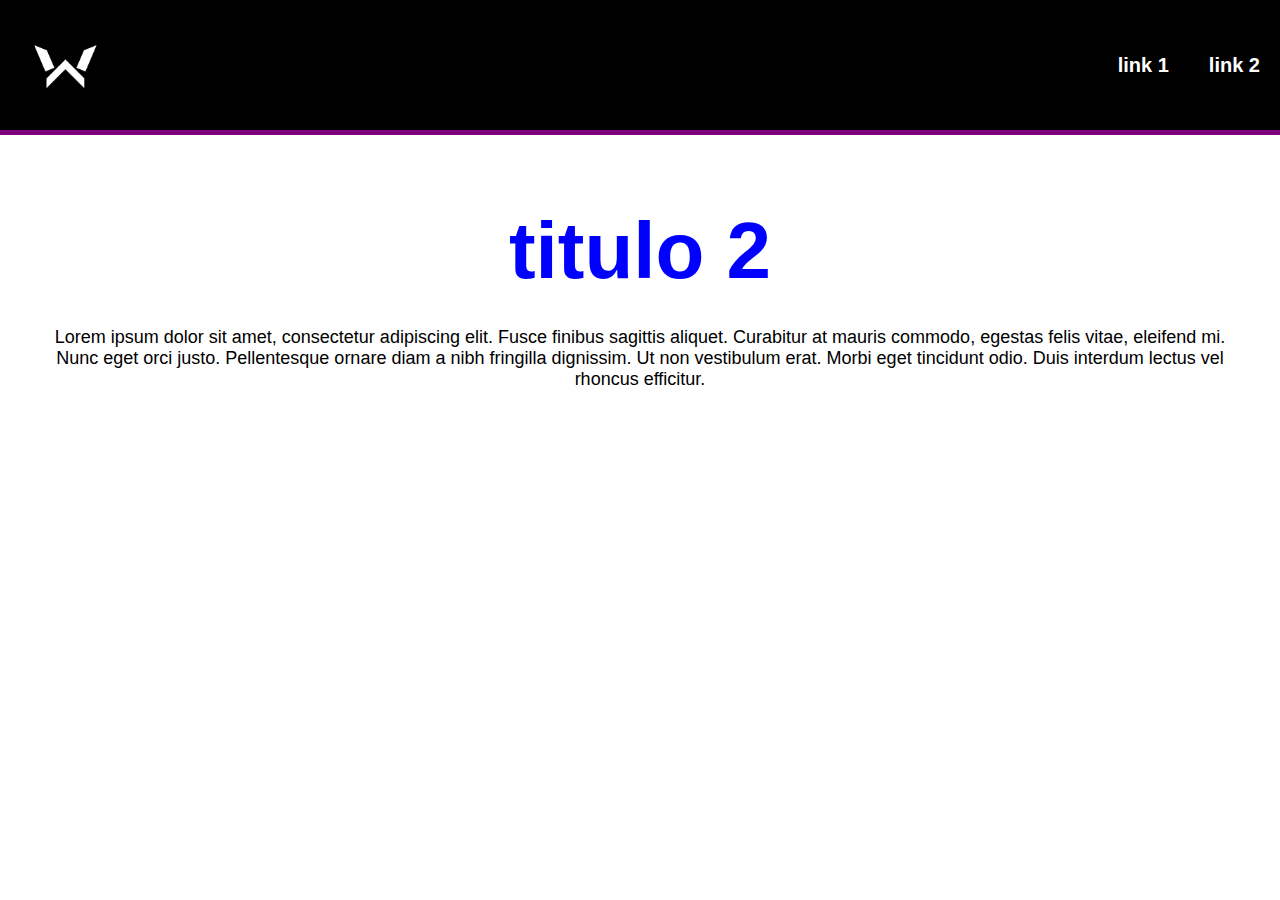
==== seccion-2.html @ e2574fad "crear segunda seccion e incrustar div" ====
<!DOCTYPE html>
<html lang="es">
<head>
    <meta charset="UTF-8">
    <meta http-equiv="X-UA-Compatible" content="IE=edge">
    <meta name="viewport" content="width=device-width, initial-scale=1.0">
    <title>Metrics</title>
    <link rel="stylesheet" href="./styles/index.css">

</head>
<body>
    <header class="navbar">
        <img src="./images/logo-w.png" alt="logotipo oficial W" class="navbar__logo">
        <nav class="navbar__nav">
            <ul class="navbar__list">
                <li class="navbar__item">
                    <a href="./index.html" class="navbar__link">link 1</a>  
                </li>
                <li class="navbar__item">
                    <a href="./seccion-2.html" class="navbar__link">link 2</a>
                </li>
            </ul>
        </nav>
    </header>

    <section class="content">
        <h1 class="title2">titulo 2</h1>
        <p class="description">Lorem ipsum dolor sit amet, consectetur adipiscing elit. Fusce finibus sagittis aliquet. Curabitur at mauris commodo, egestas felis vitae, eleifend mi. Nunc eget orci justo. Pellentesque ornare diam a nibh fringilla dignissim. Ut non vestibulum erat. Morbi eget tincidunt odio. Duis interdum lectus vel rhoncus efficitur.</p>
        <div class="flourish-embed flourish-radar" data-src="visualisation/11476429"><script src="https://public.flourish.studio/resources/embed.js"></script></div>
    
    </section>
    
</body>
</html>
---- styles/index.css ----
body {
    font-family: Arial, Helvetica, sans-serif;
    margin: 0px;
    padding: 0px;

}

h1 {
    font-size: 80px;
    margin-bottom: 30px;
    margin-top: 10px;
    text-align: center;

}

.navbar {
    border-bottom: 5px solid purple; 
    display: flex;
    justify-content: space-between;
    background-color: black;
}

.navbar__logo {
max-width: 90px;
margin-left: 20px;
margin-top: 20px;
margin-bottom: 20px;
}

.navbar__nav{

}

.navbar__list{
display: flex;
align-items: center;
height: 100%;
list-style: none;
margin: 0;
padding: 0;
}

.navbar__item{
margin-right: 20px;
margin-left: 20px;
}

.navbar__link{
text-decoration: none;
color: white;
font-size: 20px;
font-weight: bold;
}

.description {
    font-size: 18px;
    margin: 0;
    margin-bottom: 60px;
    text-align: center;

}

.content{
    max-width: 1200px;
    margin:auto;
    margin-top: 50px;
    padding: 10px;
    margin-bottom: 120px;
}

.title2{
    color:blue;
}
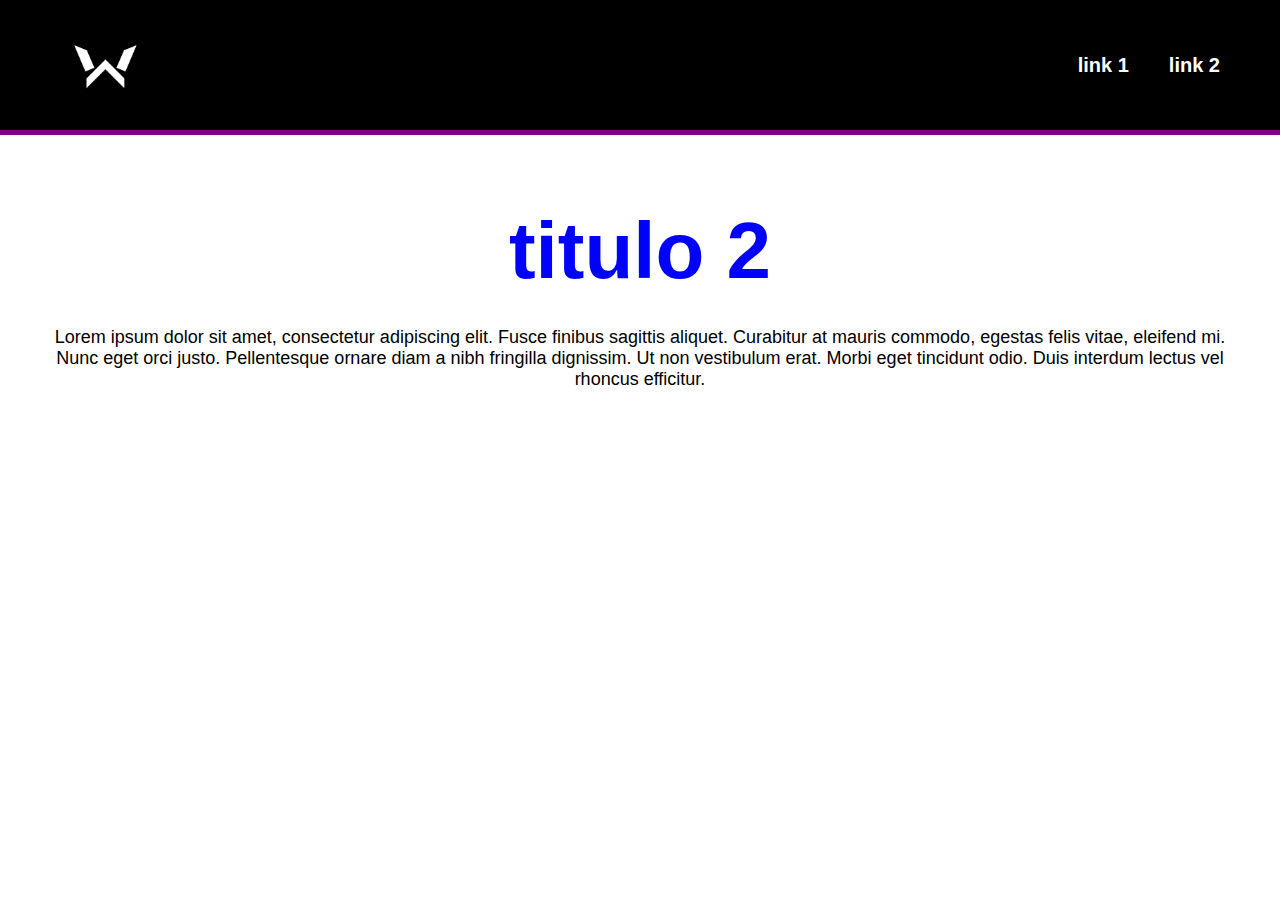
==== commit 0465c12a: "ajuste de navbaren ambas  paginas al centro de la pantalla" ====
--- a/seccion-2.html
+++ b/seccion-2.html
@@ -10,18 +10,21 @@
 </head>
 <body>
     <header class="navbar">
-        <img src="./images/logo-w.png" alt="logotipo oficial W" class="navbar__logo">
-        <nav class="navbar__nav">
-            <ul class="navbar__list">
-                <li class="navbar__item">
-                    <a href="./index.html" class="navbar__link">link 1</a>  
-                </li>
-                <li class="navbar__item">
-                    <a href="./seccion-2.html" class="navbar__link">link 2</a>
-                </li>
-            </ul>
-        </nav>
+        <div class="navbar__box">
+            <img src="./images/logo-w.png" alt="logotipo oficial W" class="navbar__logo">
+            <nav class="navbar__nav">
+                <ul class="navbar__list">
+                    <li class="navbar__item">
+                        <a href="./index.html" class="navbar__link">link 1</a>  
+                    </li>
+                    <li class="navbar__item">
+                        <a href="./seccion-2.html" class="navbar__link">link 2</a>
+                    </li>
+                </ul>
+            </nav>
+        </div>
     </header>
+
 
     <section class="content">
         <h1 class="title2">titulo 2</h1>
--- a/styles/index.css
+++ b/styles/index.css
@@ -15,9 +15,14 @@
 
 .navbar {
     border-bottom: 5px solid purple; 
+    background-color: black;
+}
+
+.navbar__box {
     display: flex;
     justify-content: space-between;
-    background-color: black;
+    max-width: 1200px;
+    margin: auto;
 }
 
 .navbar__logo {
@@ -70,4 +75,4 @@
 
 .title2{
     color:blue;
-}+}
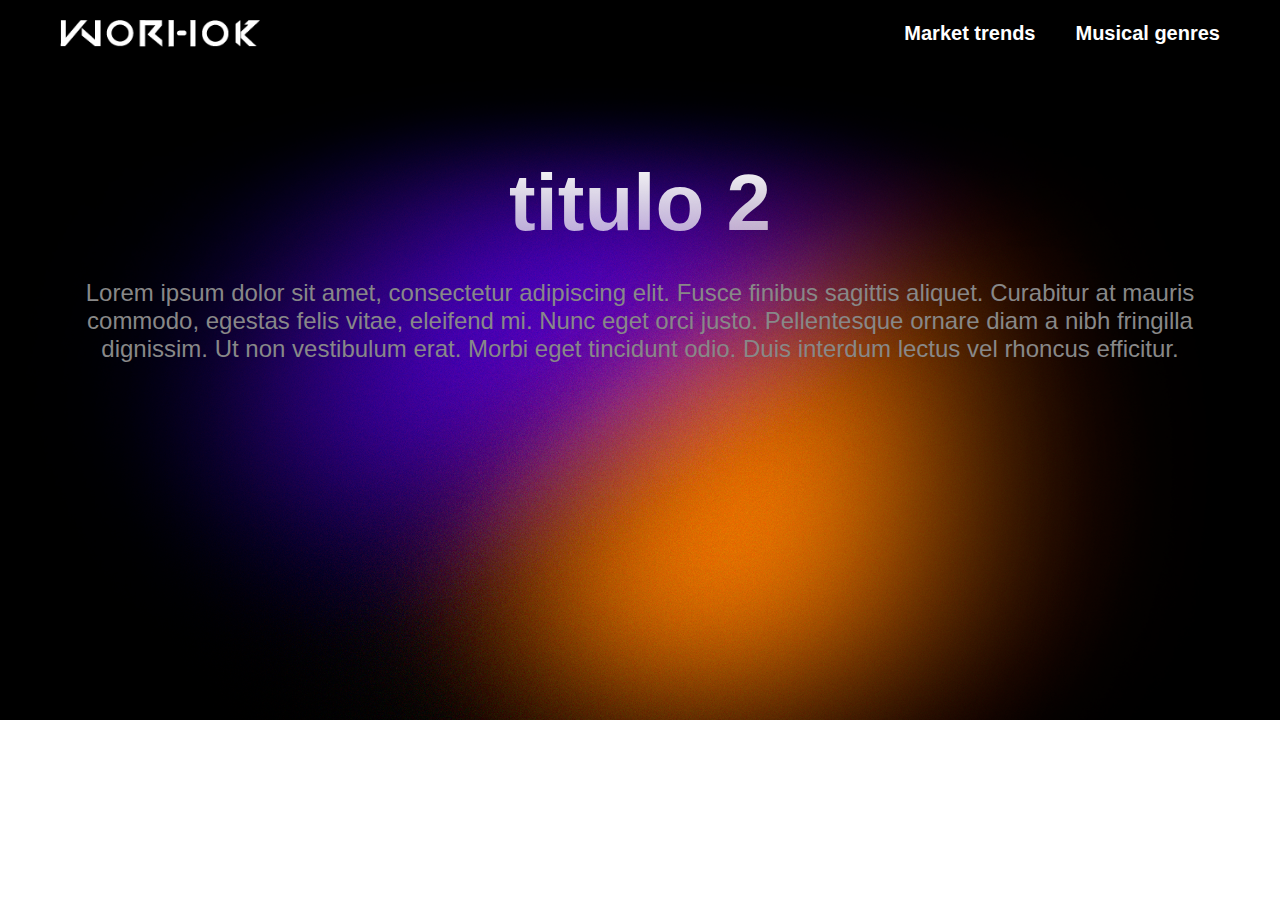
==== commit 88a246d5: "Cambio de estilos en la seccion 1" ====
--- a/seccion-2.html
+++ b/seccion-2.html
@@ -11,14 +11,14 @@
 <body>
     <header class="navbar">
         <div class="navbar__box">
-            <img src="./images/logo-w.png" alt="logotipo oficial W" class="navbar__logo">
+            <img src="./images/worhok.png" alt="logotipo oficial W" class="navbar__logo">
             <nav class="navbar__nav">
                 <ul class="navbar__list">
                     <li class="navbar__item">
-                        <a href="./index.html" class="navbar__link">link 1</a>  
+                        <a href="./index.html" class="navbar__link">Market trends</a>  
                     </li>
                     <li class="navbar__item">
-                        <a href="./seccion-2.html" class="navbar__link">link 2</a>
+                        <a href="./seccion-2.html" class="navbar__link">Musical genres</a>
                     </li>
                 </ul>
             </nav>
--- a/styles/index.css
+++ b/styles/index.css
@@ -1,4 +1,7 @@
 body {
+    background-image: url("../images/gradient-001.png");
+    background-repeat: no-repeat;
+    background-size: cover;
     font-family: Arial, Helvetica, sans-serif;
     margin: 0px;
     padding: 0px;
@@ -8,13 +11,15 @@
 h1 {
     font-size: 80px;
     margin-bottom: 30px;
-    margin-top: 10px;
+    margin-top: 30px;
     text-align: center;
+    background: -webkit-linear-gradient(#fff, hsla(0,0%,100%,.6));
+    -webkit-background-clip: text;
+    -webkit-text-fill-color: transparent;
 
 }
 
 .navbar {
-    border-bottom: 5px solid purple; 
     background-color: black;
 }
 
@@ -26,7 +31,7 @@
 }
 
 .navbar__logo {
-max-width: 90px;
+max-width: 200px;
 margin-left: 20px;
 margin-top: 20px;
 margin-bottom: 20px;
@@ -58,10 +63,11 @@
 }
 
 .description {
-    font-size: 18px;
+    font-size: 24px;
     margin: 0;
     margin-bottom: 60px;
     text-align: center;
+    color: #888;
 
 }
 
@@ -76,3 +82,8 @@
 .title2{
     color:blue;
 }
+
+.graph{
+    /* offset-x | offset-y | blur-radius | color */
+    box-shadow: 0px 0px 35px #181818;
+}
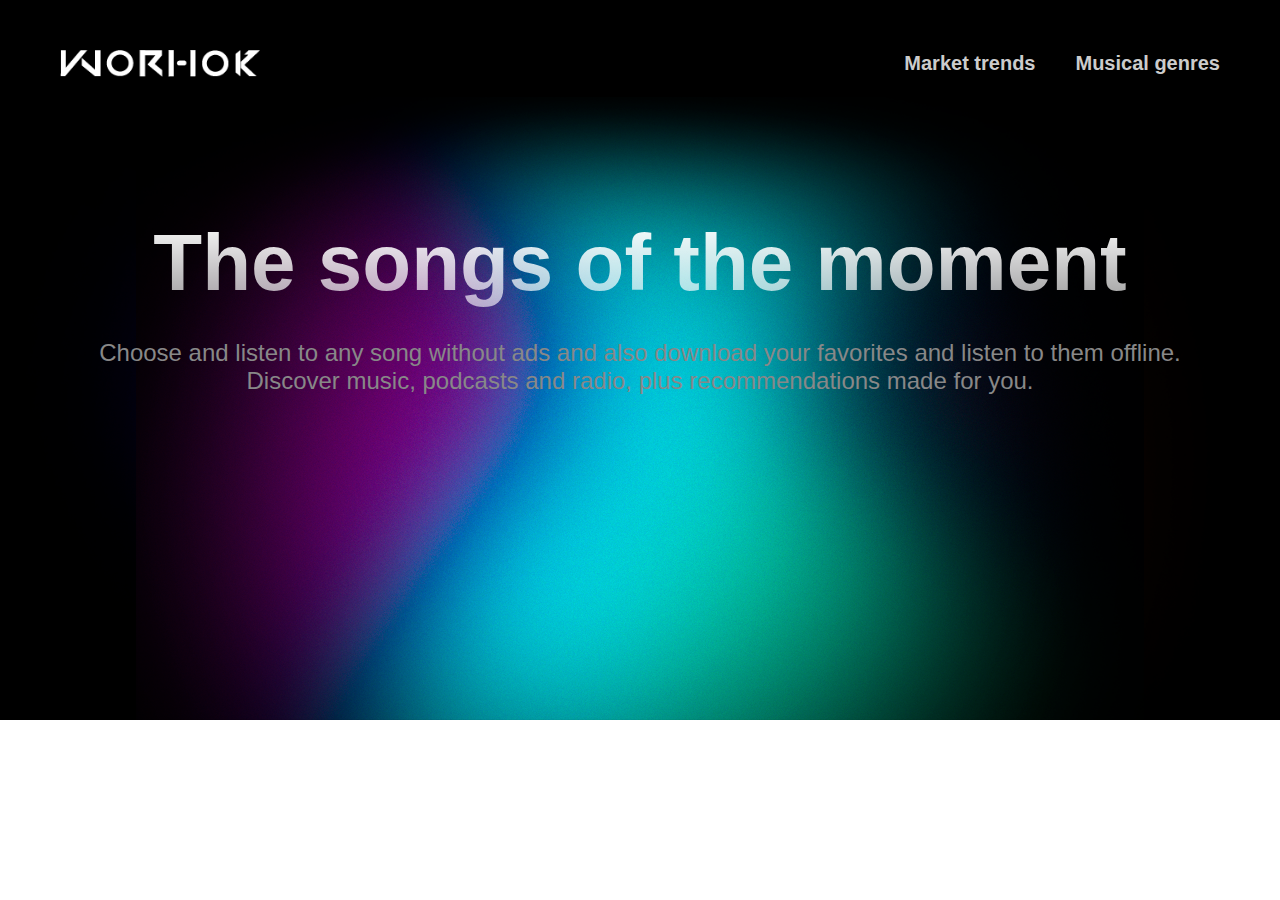
==== commit 9f70ab46: "cambios de estilos en la seccion 2 y colocacion de favicon" ====
--- a/seccion-2.html
+++ b/seccion-2.html
@@ -6,9 +6,15 @@
     <meta name="viewport" content="width=device-width, initial-scale=1.0">
     <title>Metrics</title>
     <link rel="stylesheet" href="./styles/index.css">
-
+    <link rel="apple-touch-icon" sizes="180x180" href="./favicon/apple-touch-icon.png">
+    <link rel="icon" type="image/png" sizes="32x32" href="./favicon/favicon-32x32.png">
+    <link rel="icon" type="image/png" sizes="16x16" href="./favicon/favicon-16x16.png">
+    <link rel="manifest" href="./favicon/site.webmanifest">
+    <link rel="mask-icon" href="./favicon/safari-pinned-tab.svg" color="#000000">
+    <meta name="msapplication-TileColor" content="#000000">
+    <meta name="theme-color" content="#1f1f1f">
 </head>
-<body>
+<body class="bg-2">
     <header class="navbar">
         <div class="navbar__box">
             <img src="./images/worhok.png" alt="logotipo oficial W" class="navbar__logo">
@@ -27,9 +33,9 @@
 
 
     <section class="content">
-        <h1 class="title2">titulo 2</h1>
-        <p class="description">Lorem ipsum dolor sit amet, consectetur adipiscing elit. Fusce finibus sagittis aliquet. Curabitur at mauris commodo, egestas felis vitae, eleifend mi. Nunc eget orci justo. Pellentesque ornare diam a nibh fringilla dignissim. Ut non vestibulum erat. Morbi eget tincidunt odio. Duis interdum lectus vel rhoncus efficitur.</p>
-        <div class="flourish-embed flourish-radar" data-src="visualisation/11476429"><script src="https://public.flourish.studio/resources/embed.js"></script></div>
+        <h1 class="title2">The songs of the moment</h1>
+        <p class="description">Choose and listen to any song without ads and also download your favorites and listen to them offline.</br>Discover music, podcasts and radio, plus recommendations made for you.</p>
+        <div class="flourish-embed flourish-radar shadow"  data-src="visualisation/11476429"><script src="https://public.flourish.studio/resources/embed.js"></script></div>
     
     </section>
     
--- a/styles/index.css
+++ b/styles/index.css
@@ -1,5 +1,27 @@
+/* width */
+::-webkit-scrollbar {
+    width: 8px;
+    background-color: #111111;
+  }
+  
+  /* Track */
+  ::-webkit-scrollbar-track {
+    box-shadow: inset 0 0 5px grey; 
+    border-radius: 10px;
+  }
+   
+  /* Handle */
+  ::-webkit-scrollbar-thumb {
+    background: #666666; 
+    border-radius: 10px;
+  }
+  
+  /* Handle on hover */
+  ::-webkit-scrollbar-thumb:hover {
+    background: #b30000; 
+  }
+
 body {
-    background-image: url("../images/gradient-001.png");
     background-repeat: no-repeat;
     background-size: cover;
     font-family: Arial, Helvetica, sans-serif;
@@ -11,7 +33,7 @@
 h1 {
     font-size: 80px;
     margin-bottom: 30px;
-    margin-top: 30px;
+    margin-top: 60px;
     text-align: center;
     background: -webkit-linear-gradient(#fff, hsla(0,0%,100%,.6));
     -webkit-background-clip: text;
@@ -19,7 +41,21 @@
 
 }
 
+.bg-1{
+
+    background-image: url("../images/gradient-003.png");
+
+
+}
+
+.bg-2{
+    
+    background-image: url("../images/gradient-001.png");
+
+}
+
 .navbar {
+    padding-top: 30px;
     background-color: black;
 }
 
@@ -57,9 +93,14 @@
 
 .navbar__link{
 text-decoration: none;
-color: white;
+color: #cccccc;
 font-size: 20px;
 font-weight: bold;
+}
+
+.navbar__link:hover {
+    color:white;
+
 }
 
 .description {
@@ -86,4 +127,11 @@
 .graph{
     /* offset-x | offset-y | blur-radius | color */
     box-shadow: 0px 0px 35px #181818;
+    border-radius: 10px;
 }
+
+.shadow{
+    box-shadow: 0px 0px 35px #181818;
+
+
+}
